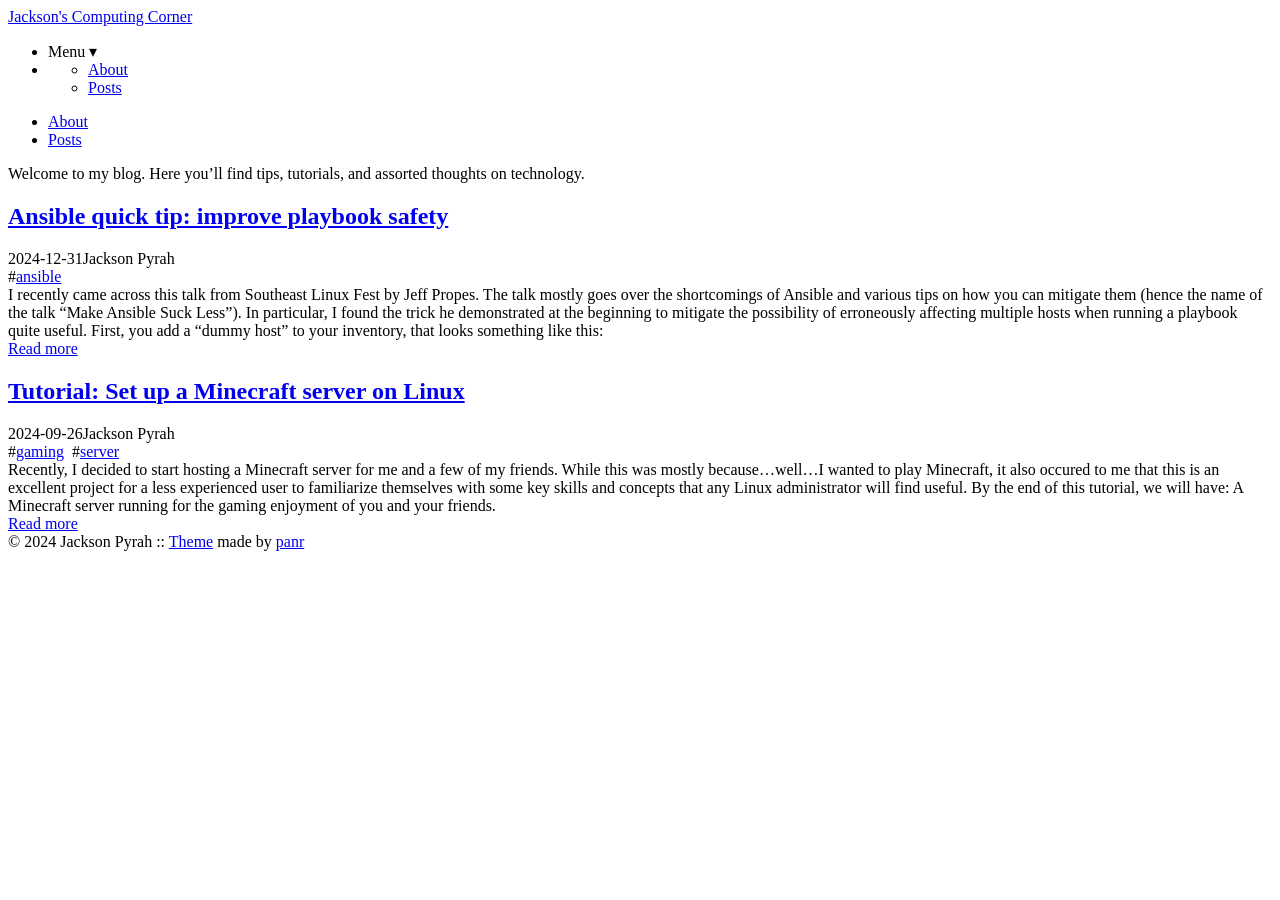
==== public/index.html @ ed713014 "Integrated submodule directly into single repository" ====
<!DOCTYPE html>
<html lang="en">
<head>
	<meta name="generator" content="Hugo 0.131.0">
  
    <title>Jackson&#39;s Computing Corner</title>
  
  <meta http-equiv="content-type" content="text/html; charset=utf-8">
<meta name="viewport" content="width=device-width, initial-scale=1.0">
<meta name="description" content="" />
<meta name="keywords" content="" />

  <meta name="robots" content="noodp" />

<link rel="canonical" href="/" />


  





  
  <link rel="stylesheet" href="/css/buttons.min.2bc533403a27dfe0e93105a92502b42ce4587e2e4a87d9f7d349e51e16e09478.css">

  
  <link rel="stylesheet" href="/css/code.min.00125962708925857e7b66dbc58391d55be1191a3d0ce2034de8c9cd2c481c36.css">

  
  <link rel="stylesheet" href="/css/fonts.min.4881f0c525f3ce2a1864fb6e96676396cebe1e6fcef1933e8e1dde7041004fb5.css">

  
  <link rel="stylesheet" href="/css/footer.min.2e3eb191baee58dd05a9f0104ac1fab0827bca7c64dafe0b2579f934c33a1d69.css">

  
  <link rel="stylesheet" href="/css/gist.min.a751e8b0abe1ba8bc53ced52a38b19d8950fe78ca29454ea8c2595cf26aad5c0.css">

  
  <link rel="stylesheet" href="/css/header.min.b6fb4423cf82a9f9d7abc9cd010223fa3d70a6526a3f28f8e17d814c06e18f9e.css">

  
  <link rel="stylesheet" href="/css/main.min.fe8dc560fccb53a458b0db19ccb7b265764ac46b68596b7e099c6793054dd457.css">

  
  <link rel="stylesheet" href="/css/menu.min.83637a90d903026bc280d3f82f96ceb06c5fc72b7c1a8d686afb5bbf818a29f7.css">

  
  <link rel="stylesheet" href="/css/pagination.min.82f6400eae7c7c6dc3c866733c2ec0579e4089608fea69400ff85b3880aa0d3c.css">

  
  <link rel="stylesheet" href="/css/post.min.fc74ca360273c1d828da3c02b8174eba435607b369d98418ccc6f2243cd4e75d.css">

  
  <link rel="stylesheet" href="/css/prism.min.9023bbc24533d09e97a51a0a42a5a7bfe4c591ae167c5551fb1d2191d11977c0.css">

  
  <link rel="stylesheet" href="/css/syntax.min.cc789ed9377260d7949ea4c18781fc58959a89287210fe4edbff44ebfc1511b6.css">

  
  <link rel="stylesheet" href="/css/terminal.min.dd0bf9c7cacb24c1b0184f52f1869b274e06689557468cc7030ccf632328eb97.css">

  
  <link rel="stylesheet" href="/css/terms.min.b81791663c3790e738e571cdbf802312390d30e4b1d8dc9d814a5b5454d0ac11.css">


<link rel="stylesheet" href="/terminal.css">




<link rel="shortcut icon" href="/favicon.png">
<link rel="apple-touch-icon" href="/apple-touch-icon.png">


<meta name="twitter:card" content="summary" />

  
    <meta name="twitter:site" content="" />
  
    <meta name="twitter:creator" content="" />



<meta property="og:locale" content="en" />
<meta property="og:type" content="website" />
<meta property="og:title" content="Jackson&#39;s Computing Corner">
<meta property="og:description" content="" />
<meta property="og:url" content="/" />
<meta property="og:site_name" content="Jackson&#39;s Computing Corner" />

  <meta property="og:image" content="/og-image.png">

<meta property="og:image:width" content="1200">
<meta property="og:image:height" content="627">


  <meta property="article:published_time" content="2024-09-24 18:21:16 -0600 MDT" />




  <link href="/index.xml" rel="alternate" type="application/rss+xml" title="Jackson&#39;s Computing Corner" />









</head>
<body>


<div class="container full">

  <header class="header">
  <div class="header__inner">
    <div class="header__logo">
      <a href="/">
  <div class="logo">
    Jackson&#39;s Computing Corner
  </div>
</a>

    </div>
    
      <ul class="menu menu--mobile">
  <li class="menu__trigger">Menu&nbsp;▾</li>
  <li>
    <ul class="menu__dropdown">
      
        
          <li><a href="/about">About</a></li>
        
      
        
          <li><a href="/posts">Posts</a></li>
        
      
      
    </ul>
  </li>
</ul>

    
    
  </div>
  
    <nav class="navigation-menu">
  <ul class="navigation-menu__inner menu--desktop">
    
      
        
          <li><a href="/about" >About</a></li>
        
      
        
          <li><a href="/posts" >Posts</a></li>
        
      
      
    
  </ul>
</nav>

  
</header>


  <div class="content">
    
  
    <div class="index-content framed">
      <p>Welcome to my blog. Here you&rsquo;ll find tips, tutorials, and assorted thoughts on technology.</p>

    </div>
  
  <div class="posts">
    
    

    
    
      
    
    

    
      <article class="post on-list">
        <h2 class="post-title">
          <a href="/posts/ansible-safety/">Ansible quick tip: improve playbook safety</a>
        </h2>

        <div class="post-meta"><time class="post-date">2024-12-31</time><span class="post-author">Jackson Pyrah</span></div>

        
          <span class="post-tags">
            
            #<a href="/tags/ansible/">ansible</a>&nbsp;
            
          </span>
        

        


        <div class="post-content">
          
            I recently came across this talk from Southeast Linux Fest by Jeff Propes. The talk mostly goes over the shortcomings of Ansible and various tips on how you can mitigate them (hence the name of the talk &ldquo;Make Ansible Suck Less&rdquo;). In particular, I found the trick he demonstrated at the beginning to mitigate the possibility of erroneously affecting multiple hosts when running a playbook quite useful.
First, you add a &ldquo;dummy host&rdquo; to your inventory, that looks something like this:
          
        </div>

        
          <div>
            <a class="read-more button inline" href="/posts/ansible-safety/">Read more</a>
          </div>
        
      </article>
    
      <article class="post on-list">
        <h2 class="post-title">
          <a href="/posts/mc-server-tutorial/">Tutorial: Set up a Minecraft server on Linux</a>
        </h2>

        <div class="post-meta"><time class="post-date">2024-09-26</time><span class="post-author">Jackson Pyrah</span></div>

        
          <span class="post-tags">
            
            #<a href="/tags/gaming/">gaming</a>&nbsp;
            
            #<a href="/tags/server/">server</a>&nbsp;
            
          </span>
        

        


        <div class="post-content">
          
            Recently, I decided to start hosting a Minecraft server for me and a few of my friends. While this was mostly because&hellip;well&hellip;I wanted to play Minecraft, it also occured to me that this is an excellent project for a less experienced user to familiarize themselves with some key skills and concepts that any Linux administrator will find useful.
By the end of this tutorial, we will have:
A Minecraft server running for the gaming enjoyment of you and your friends.
          
        </div>

        
          <div>
            <a class="read-more button inline" href="/posts/mc-server-tutorial/">Read more</a>
          </div>
        
      </article>
    

    <div class="pagination">
  <div class="pagination__buttons">
    
    
  </div>
</div>

  </div>

  </div>

  
    <footer class="footer">
  <div class="footer__inner">
    
      <div class="copyright copyright--user">
        <span>© 2024 Jackson Pyrah</span>
    
      <span>:: <a href="https://github.com/panr/hugo-theme-terminal" target="_blank">Theme</a> made by <a href="https://github.com/panr" target="_blank">panr</a></span>
      </div>
  </div>
</footer>






<script type="text/javascript" src="/bundle.min.js"></script>





  
</div>

</body>
</html>
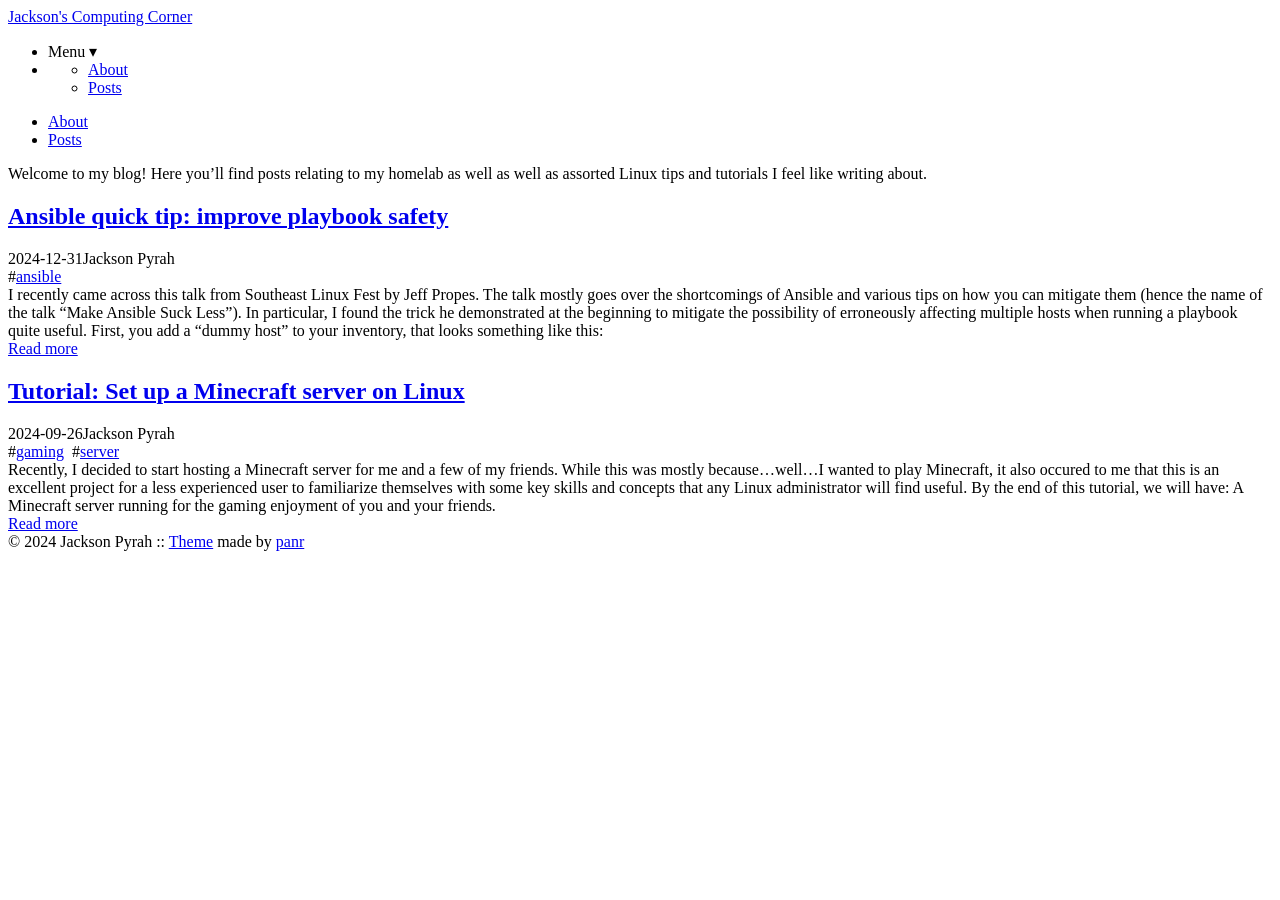
==== commit 70739ecb: "update homepage header" ====
--- a/public/index.html
+++ b/public/index.html
@@ -174,7 +174,7 @@
     
   
     <div class="index-content framed">
-      <p>Welcome to my blog. Here you&rsquo;ll find tips, tutorials, and assorted thoughts on technology.</p>
+      <p>Welcome to my blog! Here you&rsquo;ll find posts relating to my homelab as well as well as assorted Linux tips and tutorials I feel like writing about.</p>
 
     </div>
   
